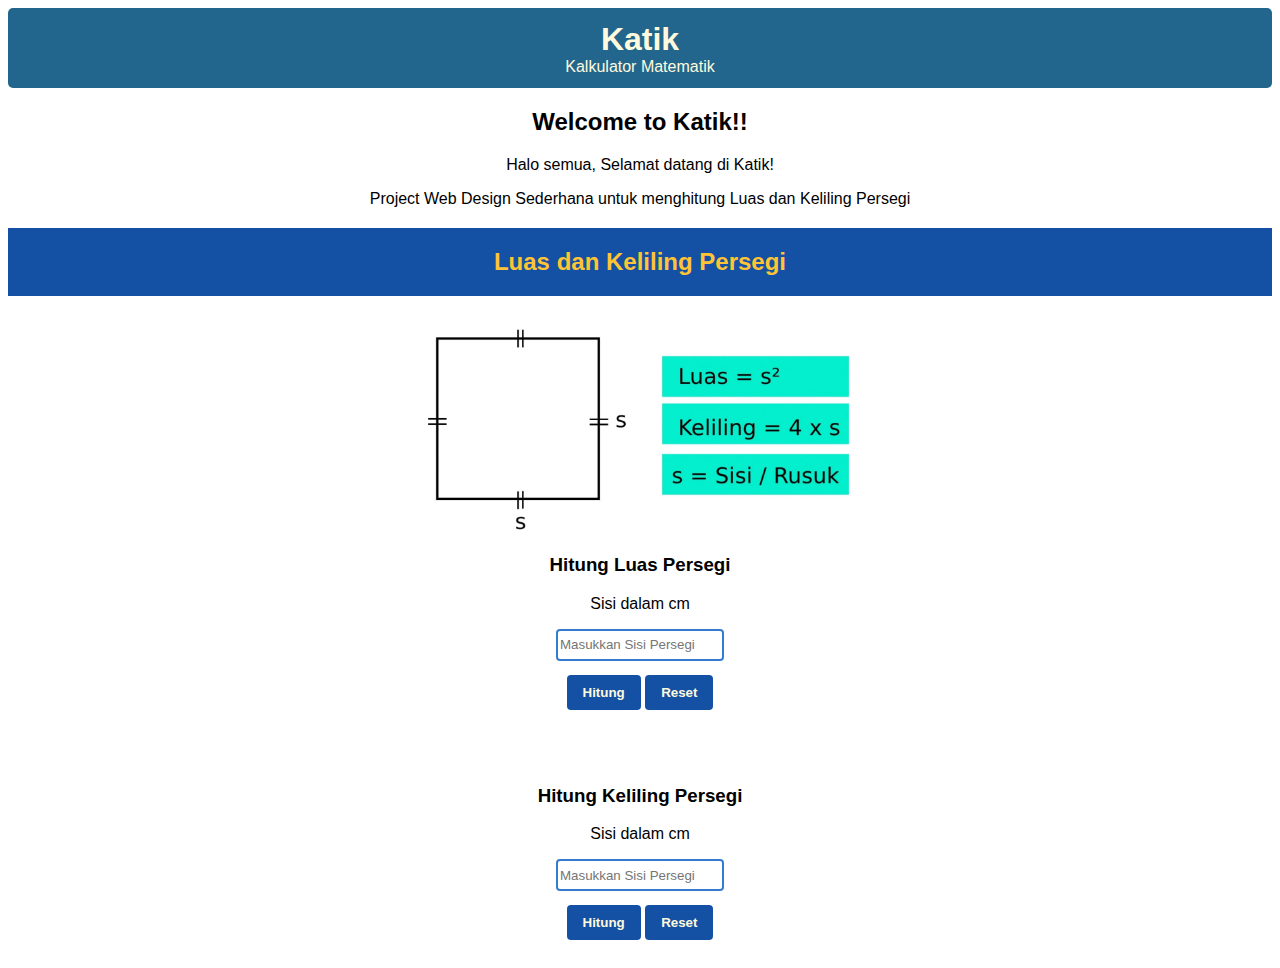
==== index.html @ 69812519 "final" ====
<!DOCTYPE html>
<html lang="en">
  <head>
    <meta charset="UTF-8" />
    <meta name="viewport" content="width=device-width, initial-scale=1" />
    <title>Kalkulator Matematik Persegi</title>
    <link rel="stylesheet" href="./katik.css" />
    <script src="./katik.js"></script>
  </head>
  <body>
    <header>
      <h1>Katik</h1>
      <p>Kalkulator Matematik</p>
    </header>

    <section class="penjelasankatik">
      <h2>Welcome to Katik!!</h2>
      <p>Halo semua, Selamat datang di Katik!</p>
      <p>
        Project Web Design Sederhana untuk menghitung Luas dan Keliling Persegi
      </p>
    </section>

    <section class="description">
      <h2 class="titleh2">Luas dan Keliling Persegi</h2>
      <img src="./rumus persegi.png" alt="rumus luas persegi" />
    </section>

    <section class="InputSection">
      <h3>Hitung Luas Persegi</h3>
      <p>Sisi dalam cm</p>
      <input type="number" id="area-side" placeholder="Masukkan Sisi Persegi" />
    </section>

    <section class="inputButtonSection">
      <button onclick="countarea()">Hitung</button>
      <button onclick="reset()">Reset</button>
    </section>

    <div class="result">
      <p id="area-result"></p>
      <br />
      <br />
    </div>

    <section class="InputSection">
      <h3>Hitung Keliling Persegi</h3>
      <p>Sisi dalam cm</p>
      <input
        id="perimeter-side"
        type="number"
        placeholder="Masukkan Sisi Persegi"
      />
    </section>

    <section class="inputButtonSection">
      <button onclick="countperimeter()">Hitung</button>
      <button onclick="reset">Reset</button>
    </section>

    <div class="result">
      <p id="perimeter-result"></p>
    </div>
  </body>
</html>
---- katik.css ----
body {
  font-family: "Franklin Gothic Medium", "Arial Narrow", Arial, sans-serif;
}

header {
  background-color: #22668d;
  color: #fffadd;
  height: 80px;
  display: flex;
  flex-direction: column;
  align-items: center;
  justify-content: center;
  border-radius: 5px;
}

header > * {
  margin: 0;
}

label {
  display: block;
  margin-bottom: 4px;
  font-size: 16px;
  font-weight: bold;
  color: #213555;
  float: left;
}

img {
  width: 40%;
  height: 40%;
}

button {
  padding: 10px 16px;
  border-radius: 4px;
  border: none;
  font-weight: bold;
  cursor: pointer;
  background-color: #1450a3;
  color: #fffadd;
}

button:hover {
  background-color: #fffadd;
  color: #1450a3;
}

button:active {
  transform: translateY(2px);
}

input {
  width: 160px;
  height: 26px;
  border: 2px solid #337ccf;
  border-radius: 4px;
  outline: none;
}

input:focus {
  border-color: #191d88;
}

.penjelasankatik {
  text-align: center;
  font-weight: normal;
}

.description {
  text-align: center;
}

.titleh2 {
  background-color: #1450a3;
  color: #ffc436;
  padding: 20px 40px;
}

.InputSection {
  text-align: center;
}

.inputButtonSection {
  display: block;
  text-align: center;
  margin-top: 14px;
}

.result {
  display: flex;
  flex-direction: row;
  margin-top: 20px;
  justify-content: center;
}

.result > p {
  margin: 0;
}
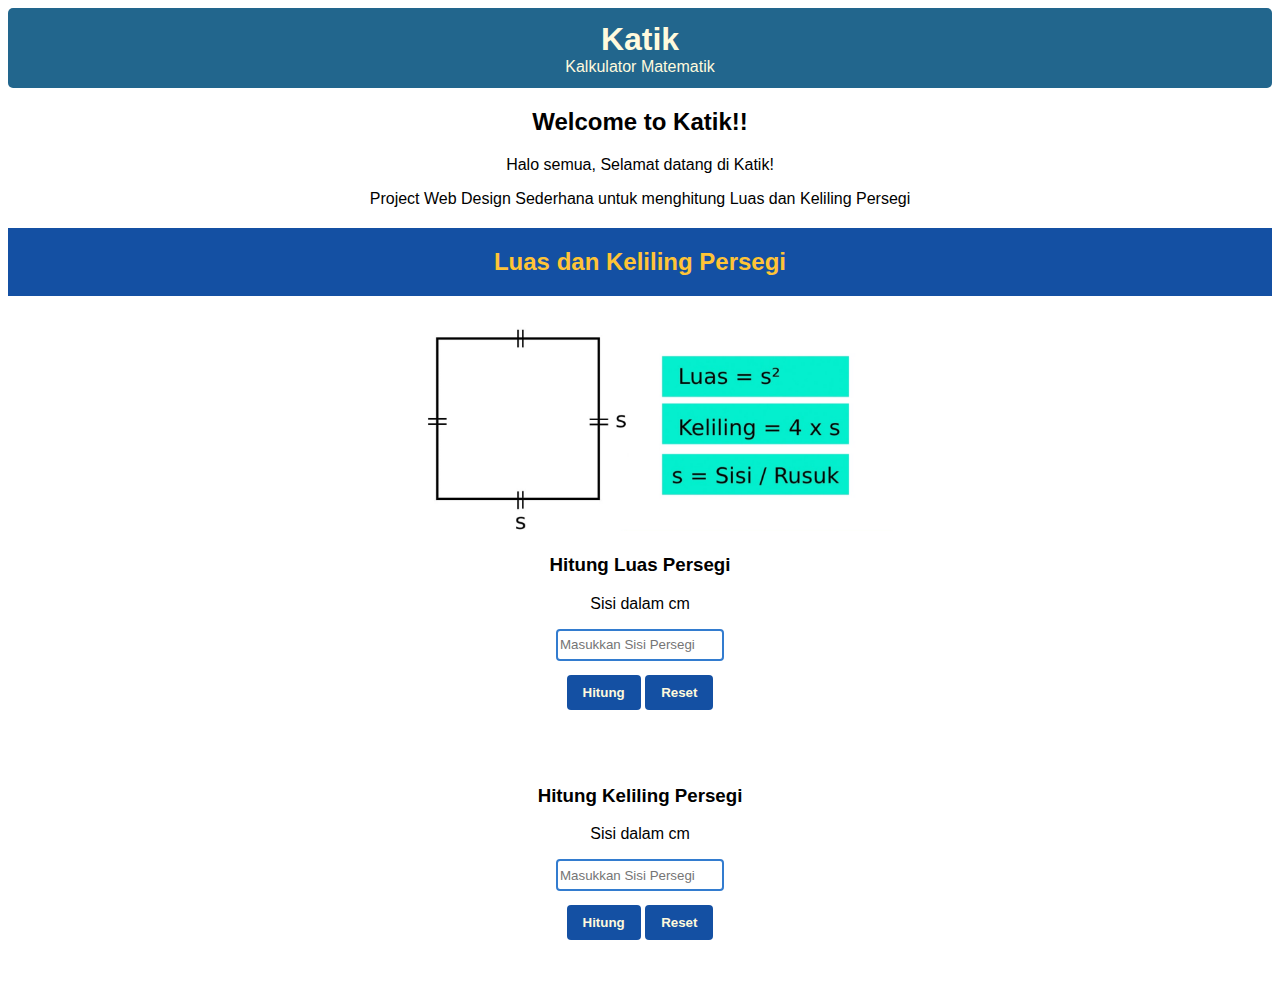
==== commit 527488a7: "final" ====
--- a/index.html
+++ b/index.html
@@ -4,8 +4,8 @@
     <meta charset="UTF-8" />
     <meta name="viewport" content="width=device-width, initial-scale=1" />
     <title>Kalkulator Matematik Persegi</title>
-    <link rel="stylesheet" href="./katik.css" />
-    <script src="./katik.js"></script>
+    <link rel="stylesheet" href="./css/style.css" />
+    <script src="./js/script.js"></script>
   </head>
   <body>
     <header>
@@ -26,7 +26,7 @@
       <img src="./rumus persegi.png" alt="rumus luas persegi" />
     </section>
 
-    <section class="InputSection">
+    <section class="inputSection">
       <h3>Hitung Luas Persegi</h3>
       <p>Sisi dalam cm</p>
       <input type="number" id="area-side" placeholder="Masukkan Sisi Persegi" />
@@ -43,7 +43,7 @@
       <br />
     </div>
 
-    <section class="InputSection">
+    <section class="inputSection">
       <h3>Hitung Keliling Persegi</h3>
       <p>Sisi dalam cm</p>
       <input
@@ -55,11 +55,11 @@
 
     <section class="inputButtonSection">
       <button onclick="countperimeter()">Hitung</button>
-      <button onclick="reset">Reset</button>
+      <button onclick="reset()">Reset</button>
     </section>
 
     <div class="result">
-      <p id="perimeter-result"></p>
+      <p id="perimeter-result"></p> <br> <br>
     </div>
   </body>
 </html>
--- a/css/style.css
+++ b/css/style.css
@@ -0,0 +1,99 @@
+body {
+  font-family: "Franklin Gothic Medium", "Arial Narrow", Arial, sans-serif;
+}
+
+header {
+  background-color: #22668d;
+  color: #fffadd;
+  height: 80px;
+  display: flex;
+  flex-direction: column;
+  align-items: center;
+  justify-content: center;
+  border-radius: 5px;
+}
+
+header > * {
+  margin: 0;
+}
+
+label {
+  display: block;
+  margin-bottom: 4px;
+  font-size: 16px;
+  font-weight: bold;
+  color: #213555;
+  float: left;
+}
+
+img {
+  width: 40%;
+  height: 40%;
+}
+
+button {
+  padding: 10px 16px;
+  border-radius: 4px;
+  border: none;
+  font-weight: bold;
+  cursor: pointer;
+  background-color: #1450a3;
+  color: #fffadd;
+}
+
+button:hover {
+  background-color: #fffadd;
+  color: #1450a3;
+}
+
+button:active {
+  transform: translateY(2px);
+}
+
+input {
+  width: 160px;
+  height: 26px;
+  border: 2px solid #337ccf;
+  border-radius: 4px;
+  outline: none;
+}
+
+input:focus {
+  border-color: #191d88;
+}
+
+.penjelasankatik {
+  text-align: center;
+  font-weight: normal;
+}
+
+.description {
+  text-align: center;
+}
+
+.titleh2 {
+  background-color: #1450a3;
+  color: #ffc436;
+  padding: 20px 40px;
+}
+
+.inputSection {
+  text-align: center;
+}
+
+.inputButtonSection {
+  display: block;
+  text-align: center;
+  margin-top: 14px;
+}
+
+.result {
+  display: flex;
+  flex-direction: row;
+  margin-top: 20px;
+  justify-content: center;
+}
+
+.result > p {
+  margin: 0;
+}
